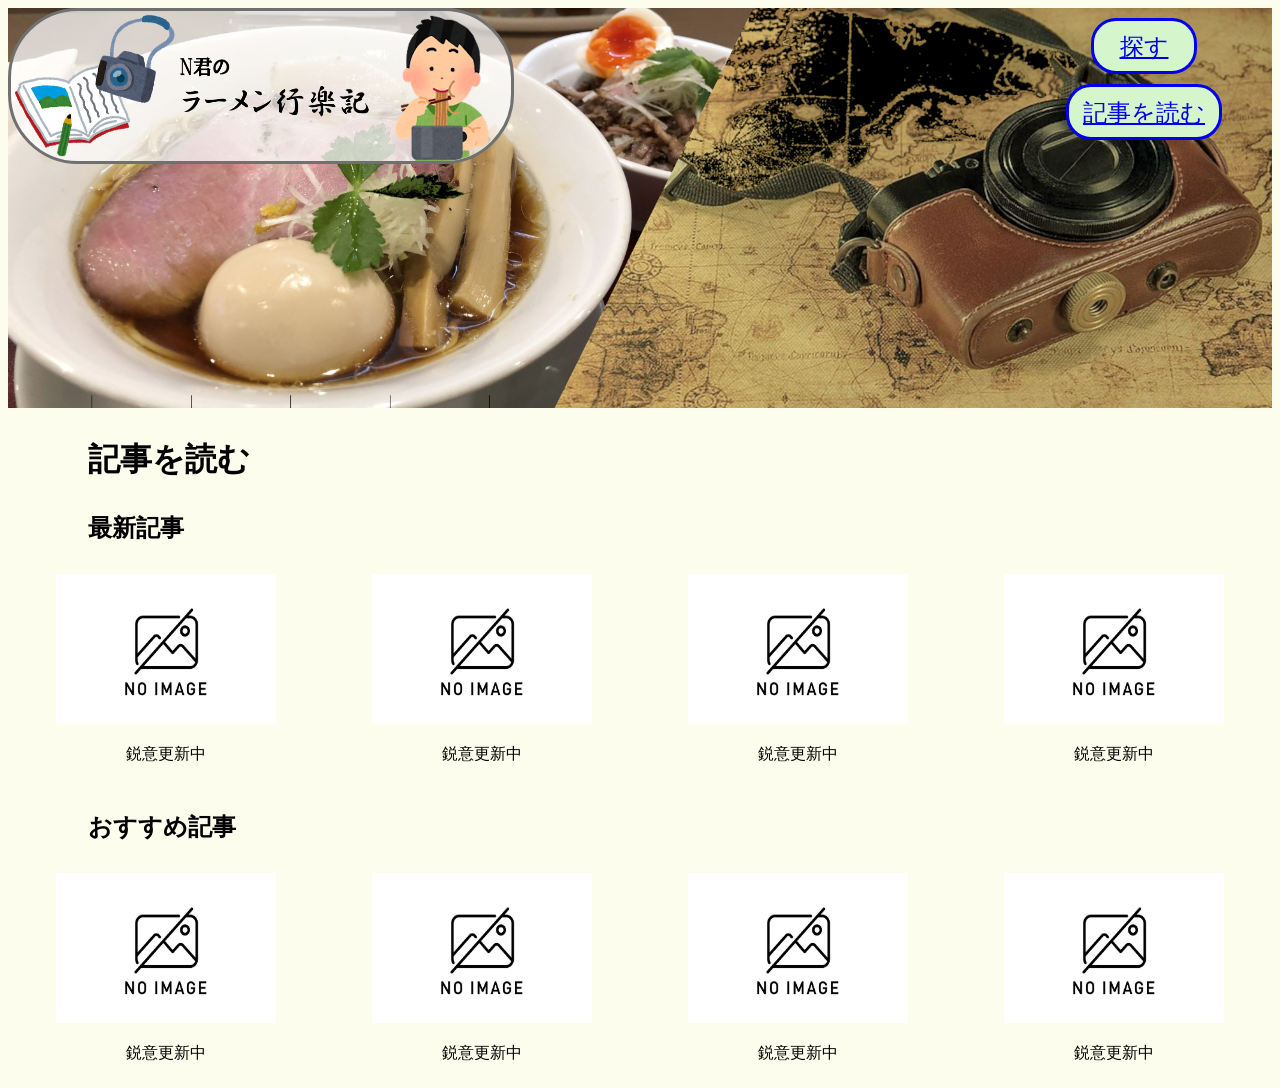
==== article.html @ 2fcb1000 "Create article.html" ====
<!DOCTYPE html>
<html lang="ja">
    <head>
        <meta charset="UTF-8">
        <title>N君のラーメン行楽記</title>
         <!--リセットcss、修飾用cssを入力-->
         <link rel="stylesheet" href="artc-stylesheet.css">
    </head>
    <body>
        <!--テンプレート-->
        <header>
            <!--ラーメン/旅行写真を入れる(background image)-->
            <!--メインページへのリンク付き画像を貼る-->
            <nav>
               <div class="links">
               <div class="links-item">
                   <a href="mainpage.html"><img src="image/タイトル.png" class="main-link " ></a>
               </div>
                <!--探す、記事を読むページへのリンク-->
                    <!--探す-->
               <div class="links-item">
                   <div class="weblinks">
                   <a href="search.html"><div class="weblink-item search">探す</div></a>
                    <!--記事を読む-->
                   <a href="article.html"><div class="weblink-item article">記事を読む</div></a>
                   </div>
               </div>
               </div>
               <!--縦に並べる方とそうでない方で大きくグループ分けし、全体と縦の両方に対してdisplay:flexをかけた-->
            </nav>
       </header>
       <!--ここまでテンプレート-->
       <main>
           <h1 class="title">記事を読む</h1>
           <h2 class="subtitle">最新記事</h2>
           <div class="new-article">
               <div class="item">
                <img src="image/no-image.jpg" class="article-image">
                <p>鋭意更新中</p>
               </div>
               <div class="item">
                <img src="image/no-image.jpg" class="article-image">
                <p>鋭意更新中</p>
               </div>
               <div class="item">
                <img src="image/no-image.jpg" class="article-image">
                <p>鋭意更新中</p>
               </div>
               <div class="item">
                <img src="image/no-image.jpg" class="article-image">
                <p>鋭意更新中</p>
               </div>
           </div>
           <h2 class="subtitle">おすすめ記事</h2>
           <div class="recommend">
            <div class="item">
                <img src="image/no-image.jpg" class="article-image">
                <p>鋭意更新中</p>
               </div>
               <div class="item">
                <img src="image/no-image.jpg" class="article-image">
                <p>鋭意更新中</p>
               </div>
               <div class="item">
                <img src="image/no-image.jpg" class="article-image">
                <p>鋭意更新中</p>
               </div>
               <div class="item">
                <img src="image/no-image.jpg" class="article-image">
                <p>鋭意更新中</p>
               </div>
           </div>
       </main>
    </body>
</html>
---- artc-stylesheet.css ----
@charset "UTF-8";
/*テンプレート*/
body{
    background-color:#fcfddd80
}
/*ヘッダー部分*/
header{
    background-image:url(image/ヘッダー用画像.jpg);
    background-size: cover;
    height: 400px;
}
/*ナビゲーション部分*/
.main-link{
    width: 500px;
    height: 150px;
    background-color: #ffffffb9;
    border-style:solid;
    border-color: #707070;
    border-radius: 70px;
}
.links{
    display:flex;
    justify-content: space-between;
}
.weblinks{
    display:flex;
    flex-direction: column;

}
.weblink-item{
    border-style:solid;
    border-radius: 25px;
    background-color:#D5F5CC;
    font-size:1.5em;
    height:40px;
    text-align: center;
    padding-top:10px;
    margin-top:10px;

}
.search{
    width: 100px;
    margin-left:25px;
}
.article{
    width: 150px;
    margin-right:50px;
}
/*ここまでテンプレート*/
h1.title{
    margin:30px 0px 30px 80px;
}
h2.subtitle{
    margin:30px 0px 30px 80px;
}
.article-image{
    height: 150px;
    width:220px;
}
.item{
    margin:0 15px;
}
.new-article{
    display:flex;
    text-align: center;
    justify-content: space-around;
    flex-wrap:wrap;
}
.recommend{
    display:flex;
    text-align: center;
    justify-content: space-around;
    flex-wrap:wrap;
}
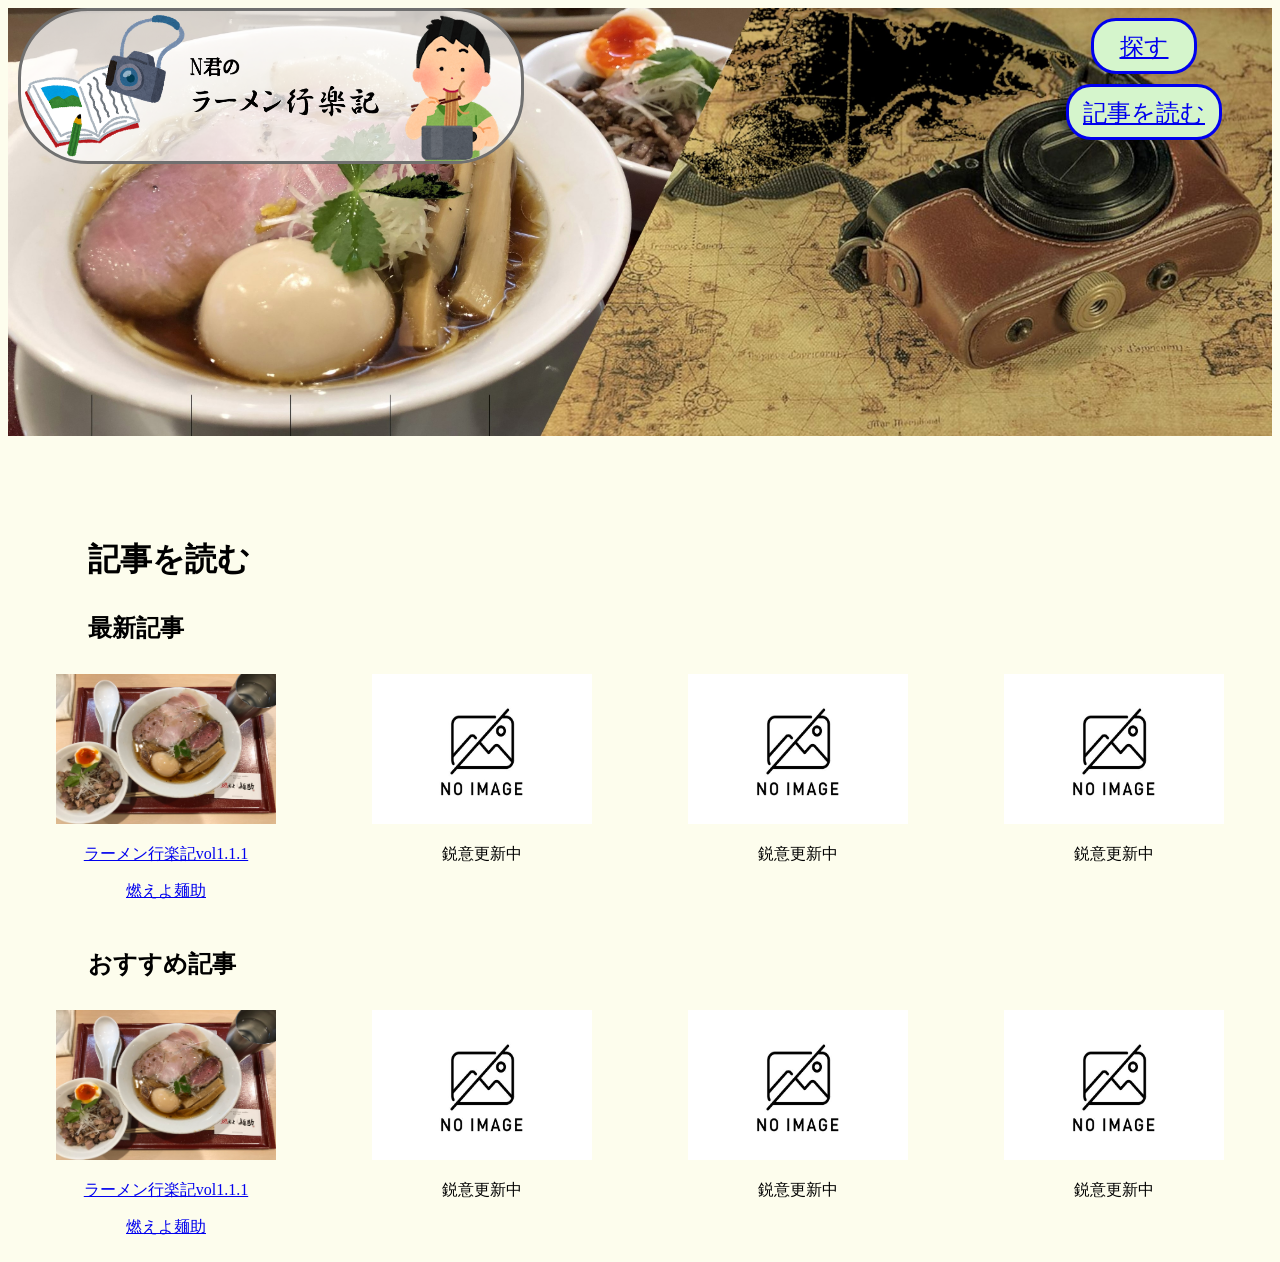
==== commit 3e17a6c8: "Update article.html" ====
--- a/article.html
+++ b/article.html
@@ -1,3 +1,4 @@
+<!--おすすめ記事の更新を忘れないこと-->
 <!DOCTYPE html>
 <html lang="ja">
     <head>
@@ -35,8 +36,11 @@
            <h2 class="subtitle">最新記事</h2>
            <div class="new-article">
                <div class="item">
-                <img src="image/no-image.jpg" class="article-image">
-                <p>鋭意更新中</p>
+                <a href="vol1.1.1.html">
+                <img src="image/ラーメン/燃えよ麺助1.jpg" class="article-image">
+                <p>ラーメン行楽記vol1.1.1</p>
+                <p>燃えよ麺助</p>
+                </a>
                </div>
                <div class="item">
                 <img src="image/no-image.jpg" class="article-image">
@@ -54,8 +58,11 @@
            <h2 class="subtitle">おすすめ記事</h2>
            <div class="recommend">
             <div class="item">
-                <img src="image/no-image.jpg" class="article-image">
-                <p>鋭意更新中</p>
+                <a href="vol1.1.1.html">
+                    <img src="image/ラーメン/燃えよ麺助1.jpg" class="article-image">
+                    <p>ラーメン行楽記vol1.1.1</p>
+                    <p>燃えよ麺助</p>
+                </a>
                </div>
                <div class="item">
                 <img src="image/no-image.jpg" class="article-image">
--- a/artc-stylesheet.css
+++ b/artc-stylesheet.css
@@ -1,14 +1,26 @@
 @charset "UTF-8";
 /*テンプレート*/
+/*2022.3.8追記：モバイル用レイアウトを追加＋ヘッダー画像のレイアウト編集*/
 body{
     background-color:#fcfddd80
 }
 /*ヘッダー部分*/
 header{
     background-image:url(image/ヘッダー用画像.jpg);
-    background-size: cover;
-    height: 400px;
+    background-size:contain;
+    background-repeat:no-repeat;
+    background-position-x: center;
+    width: 100%;
+    height:500px;
 }
+/*モバイル用orデスクトップ縮小サイズ用レイアウト*/
+@media(max-width:900px){
+    header{
+            background-image:url(image/ヘッダー用画像.jpg);
+            background-size: cover;
+            height: 290px;
+        }
+    }
 /*ナビゲーション部分*/
 .main-link{
     width: 500px;
@@ -17,15 +29,43 @@
     border-style:solid;
     border-color: #707070;
     border-radius: 70px;
+    margin:0 10px;
 }
+/*最小縮小用レイアウト*/
+@media(max-width:550px){
+    .main-link{
+        width: 95%;
+        height: 150px;
+        background-color: #ffffffb9;
+        border-style:solid;
+        border-color: #707070;
+        border-radius: 70px;
+    }
+}
+/*モバイル用orデスクトップ縮小サイズ用レイアウト*/
+@media(max-width:900px){
+     .weblink-item{
+            border-style:solid;
+            border-radius: 25px;
+            background-color:#D5F5CC;
+            font-size:1.5em;
+            height:40px;
+            text-align: center;
+            padding-top:10px;
+            margin-top:10px;
+        }
+    .links{
+            display:flex;
+            flex-direction:column;
+        }
+    .weblinks{
+            display:flex;
+            justify-content: space-around;
+        }
+    }
 .links{
     display:flex;
     justify-content: space-between;
-}
-.weblinks{
-    display:flex;
-    flex-direction: column;
-
 }
 .weblink-item{
     border-style:solid;
@@ -53,10 +93,14 @@
 h2.subtitle{
     margin:30px 0px 30px 80px;
 }
-.article-image{
+@media(max-width:1040px){.article-image{
+    height: 270px;
+    width:400px;
+}}
+@media(min-width:1040px){.article-image{
     height: 150px;
     width:220px;
-}
+}}
 .item{
     margin:0 15px;
 }
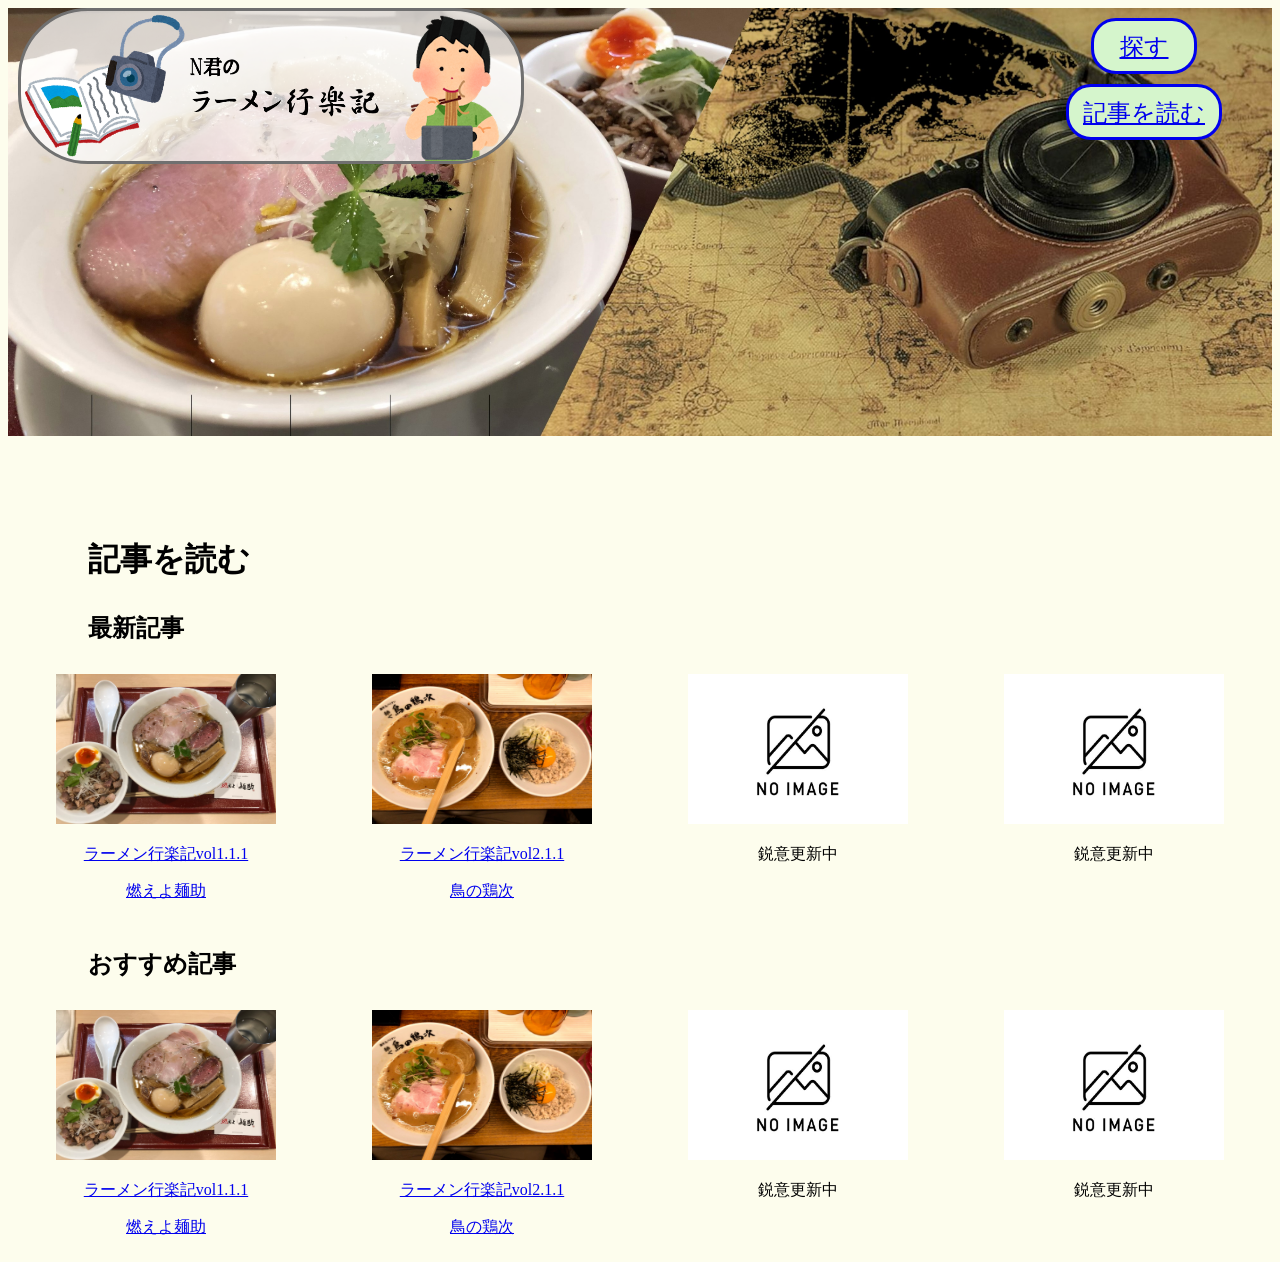
==== commit 6809633c: "Update article.html" ====
--- a/article.html
+++ b/article.html
@@ -43,8 +43,11 @@
                 </a>
                </div>
                <div class="item">
-                <img src="image/no-image.jpg" class="article-image">
-                <p>鋭意更新中</p>
+                <a href="vol2.1.1.html">
+                    <img src="image/ラーメン/鳥の鶏次1.jpg" class="article-image">
+                    <p>ラーメン行楽記vol2.1.1</p>
+                    <p>鳥の鶏次</p>
+                </a>
                </div>
                <div class="item">
                 <img src="image/no-image.jpg" class="article-image">
@@ -65,8 +68,11 @@
                 </a>
                </div>
                <div class="item">
-                <img src="image/no-image.jpg" class="article-image">
-                <p>鋭意更新中</p>
+                <a href="vol2.1.1.html">
+                    <img src="image/ラーメン/鳥の鶏次1.jpg" class="article-image">
+                    <p>ラーメン行楽記vol2.1.1</p>
+                    <p>鳥の鶏次</p>
+                </a>
                </div>
                <div class="item">
                 <img src="image/no-image.jpg" class="article-image">
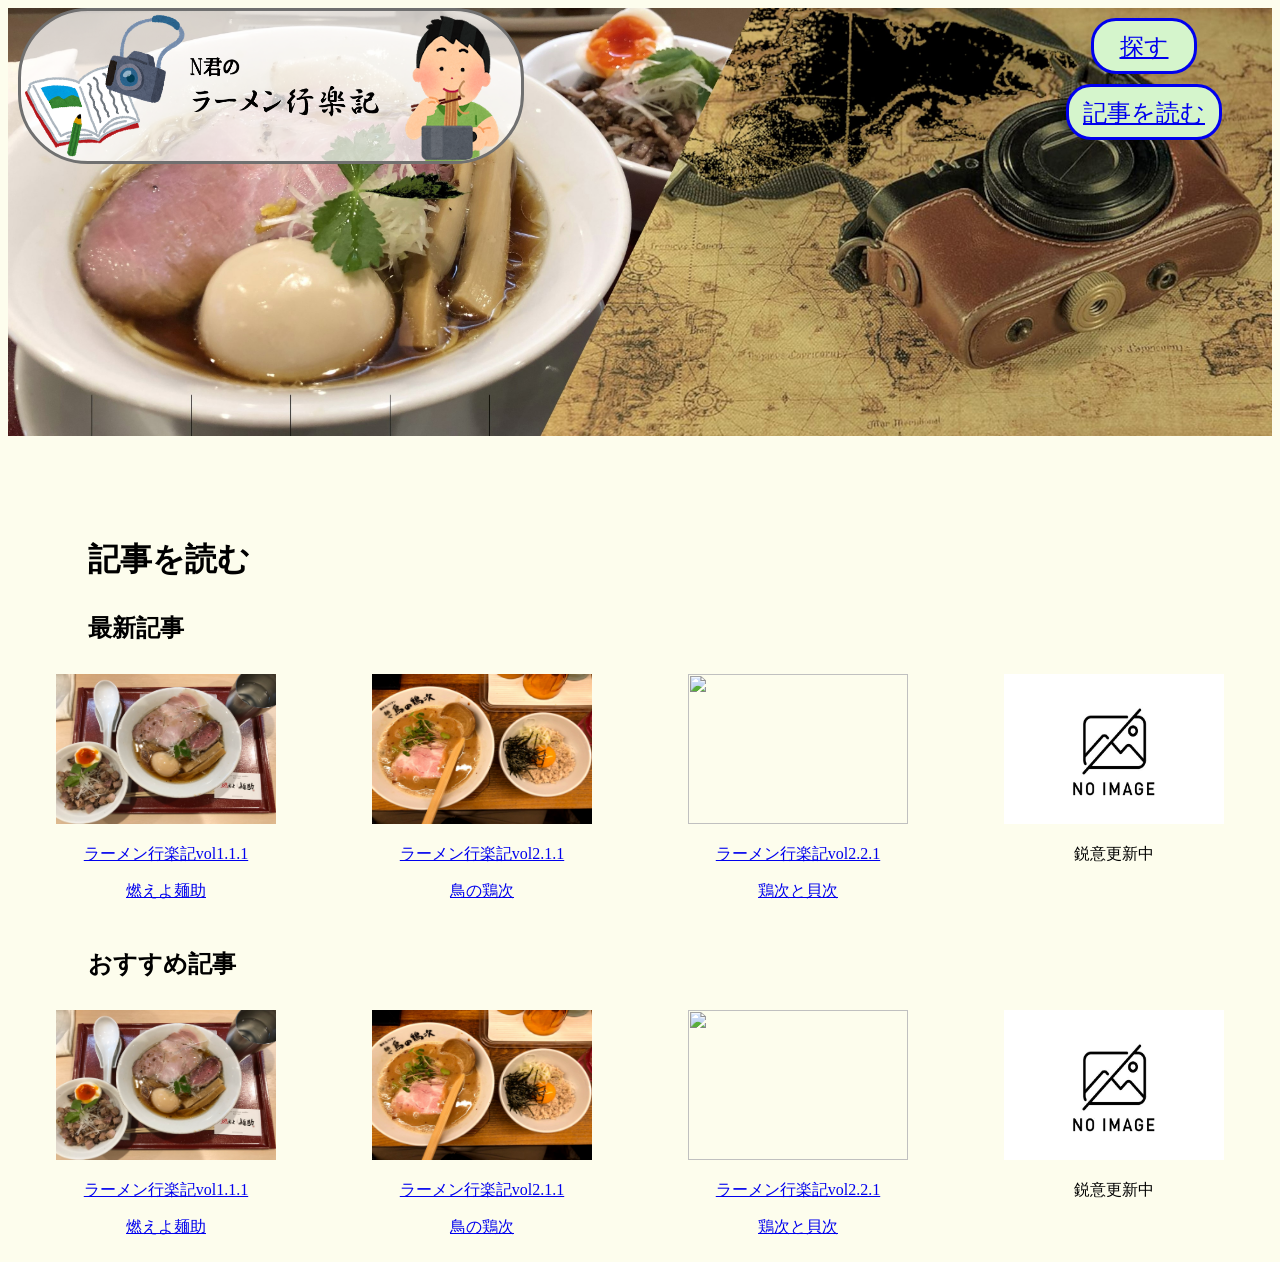
==== commit 59ea73d2: "Update article.html" ====
--- a/article.html
+++ b/article.html
@@ -50,8 +50,11 @@
                 </a>
                </div>
                <div class="item">
-                <img src="image/no-image.jpg" class="article-image">
-                <p>鋭意更新中</p>
+                <a href="vol2.2.1.html">
+                    <img src="image/ラーメン/鶏次と貝次1.jpg" class="article-image">
+                    <p>ラーメン行楽記vol2.2.1</p>
+                    <p>鶏次と貝次</p>
+                </a>
                </div>
                <div class="item">
                 <img src="image/no-image.jpg" class="article-image">
@@ -75,8 +78,11 @@
                 </a>
                </div>
                <div class="item">
-                <img src="image/no-image.jpg" class="article-image">
-                <p>鋭意更新中</p>
+                <a href="vol2.2.1.html">
+                    <img src="image/ラーメン/鶏次と貝次1.jpg" class="article-image">
+                    <p>ラーメン行楽記vol2.2.1</p>
+                    <p>鶏次と貝次</p>
+                </a>
                </div>
                <div class="item">
                 <img src="image/no-image.jpg" class="article-image">
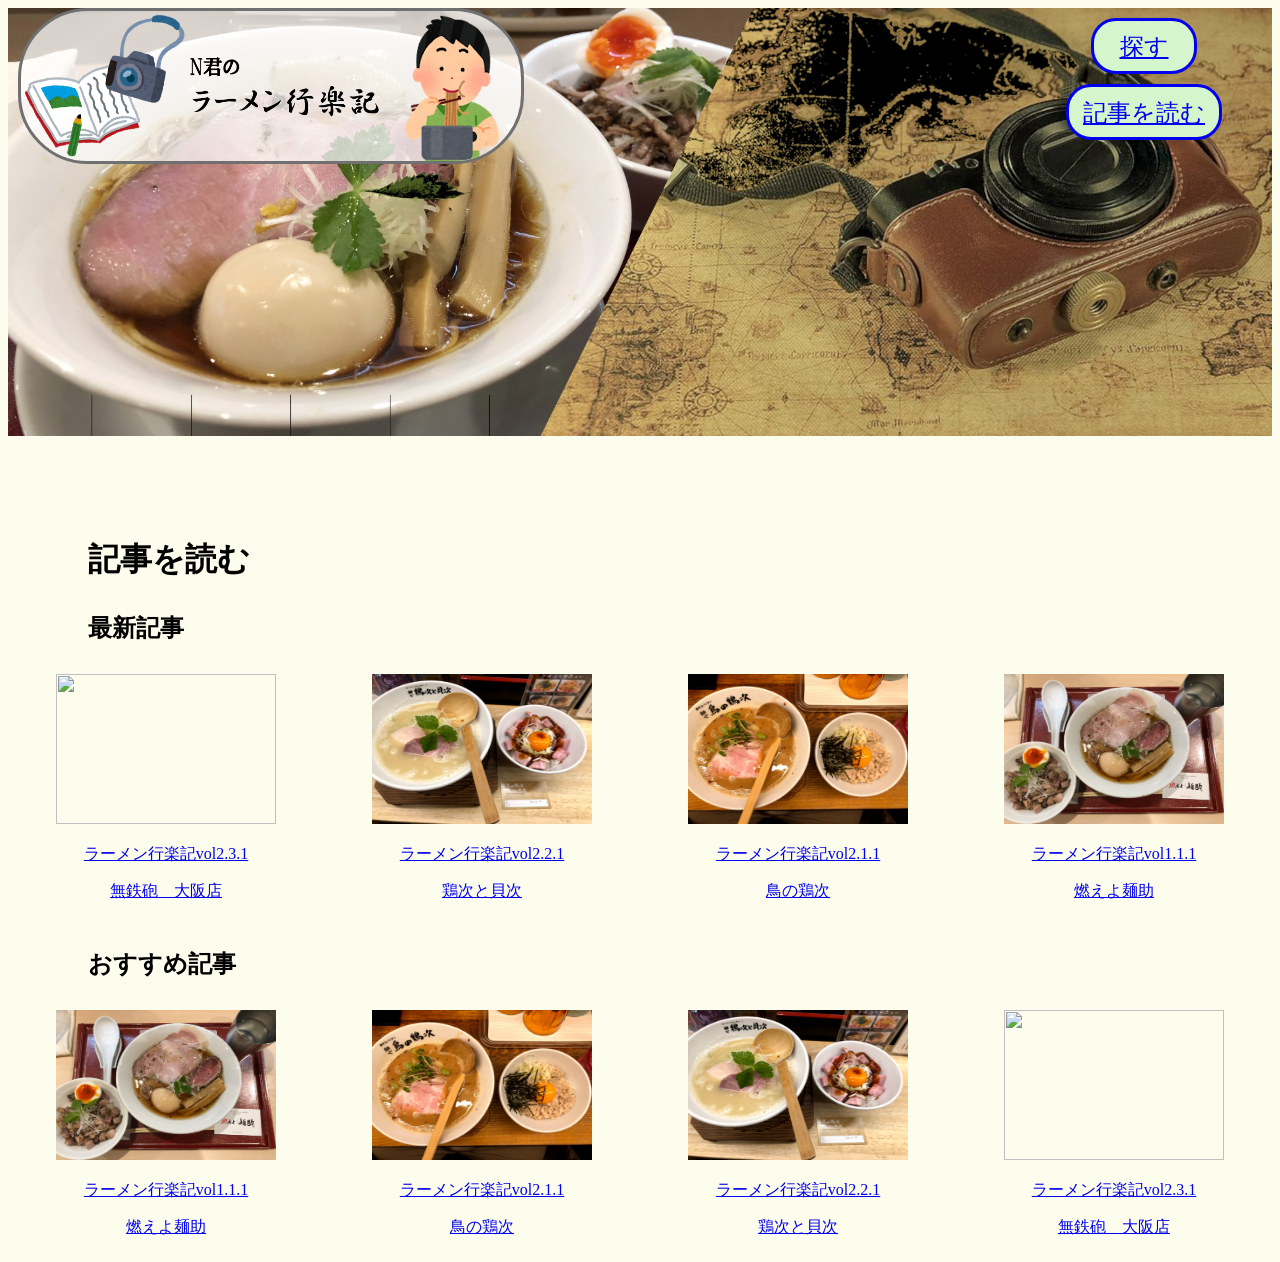
==== commit 5b3a2708: "Update article.html" ====
--- a/article.html
+++ b/article.html
@@ -35,30 +35,33 @@
            <h1 class="title">記事を読む</h1>
            <h2 class="subtitle">最新記事</h2>
            <div class="new-article">
-               <div class="item">
-                <a href="vol1.1.1.html">
-                <img src="image/ラーメン/燃えよ麺助1.jpg" class="article-image">
-                <p>ラーメン行楽記vol1.1.1</p>
-                <p>燃えよ麺助</p>
-                </a>
-               </div>
-               <div class="item">
-                <a href="vol2.1.1.html">
-                    <img src="image/ラーメン/鳥の鶏次1.jpg" class="article-image">
-                    <p>ラーメン行楽記vol2.1.1</p>
-                    <p>鳥の鶏次</p>
-                </a>
-               </div>
-               <div class="item">
-                <a href="vol2.2.1.html">
-                    <img src="image/ラーメン/鶏次と貝次1.jpg" class="article-image">
-                    <p>ラーメン行楽記vol2.2.1</p>
-                    <p>鶏次と貝次</p>
-                </a>
-               </div>
-               <div class="item">
-                <img src="image/no-image.jpg" class="article-image">
-                <p>鋭意更新中</p>
+                <div class="item">
+                    <a href="vol2.3.1.html">
+                        <img src="image/ラーメン/無鉄砲1.HEIC" class="article-image">
+                        <p>ラーメン行楽記vol2.3.1</p>
+                        <p>無鉄砲　大阪店</p>
+                    </a>
+                </div>
+                <div class="item">
+                    <a href="vol2.2.1.html">
+                        <img src="image/ラーメン/鶏次と貝次1.jpg" class="article-image">
+                        <p>ラーメン行楽記vol2.2.1</p>
+                        <p>鶏次と貝次</p>
+                    </a>
+                </div>
+                <div class="item">
+                    <a href="vol2.1.1.html">
+                        <img src="image/ラーメン/鳥の鶏次1.jpg" class="article-image">
+                        <p>ラーメン行楽記vol2.1.1</p>
+                        <p>鳥の鶏次</p>
+                    </a>
+                </div>
+                <div class="item">
+                    <a href="vol1.1.1.html">
+                        <img src="image/ラーメン/燃えよ麺助1.jpg" class="article-image">
+                        <p>ラーメン行楽記vol1.1.1</p>
+                        <p>燃えよ麺助</p>
+                    </a>
                </div>
            </div>
            <h2 class="subtitle">おすすめ記事</h2>
@@ -85,8 +88,11 @@
                 </a>
                </div>
                <div class="item">
-                <img src="image/no-image.jpg" class="article-image">
-                <p>鋭意更新中</p>
+                <a href="vol2.3.1.html">
+                    <img src="image/ラーメン/無鉄砲1.HEIC" class="article-image">
+                    <p>ラーメン行楽記vol2.3.1</p>
+                    <p>無鉄砲　大阪店</p>
+                </a>
                </div>
            </div>
        </main>
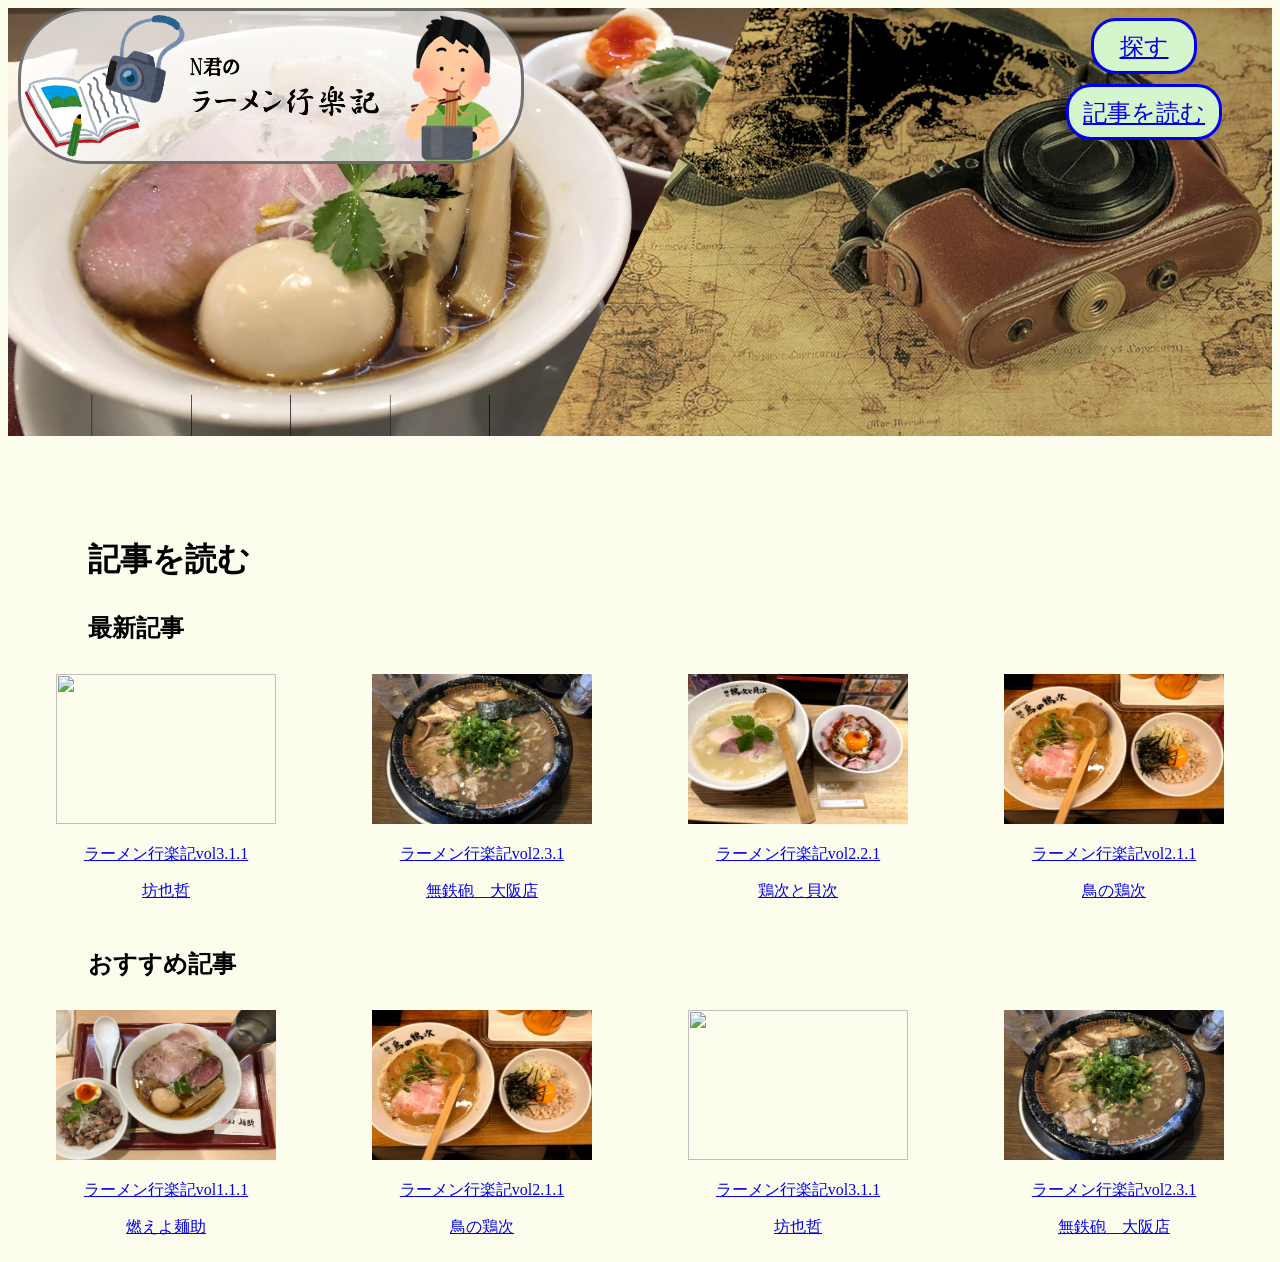
==== commit 27b09557: "Update article.html" ====
--- a/article.html
+++ b/article.html
@@ -36,8 +36,15 @@
            <h2 class="subtitle">最新記事</h2>
            <div class="new-article">
                 <div class="item">
+                    <a href="vol3.1.1.html">
+                        <img src="image/ラーメン/坊也哲1.JPG" class="article-image">
+                        <p>ラーメン行楽記vol3.1.1</p>
+                        <p>坊也哲</p>
+                    </a>
+                </div>
+                <div class="item">
                     <a href="vol2.3.1.html">
-                        <img src="image/ラーメン/無鉄砲1.HEIC" class="article-image">
+                        <img src="image/ラーメン/無鉄砲1.jpg" class="article-image">
                         <p>ラーメン行楽記vol2.3.1</p>
                         <p>無鉄砲　大阪店</p>
                     </a>
@@ -56,13 +63,6 @@
                         <p>鳥の鶏次</p>
                     </a>
                 </div>
-                <div class="item">
-                    <a href="vol1.1.1.html">
-                        <img src="image/ラーメン/燃えよ麺助1.jpg" class="article-image">
-                        <p>ラーメン行楽記vol1.1.1</p>
-                        <p>燃えよ麺助</p>
-                    </a>
-               </div>
            </div>
            <h2 class="subtitle">おすすめ記事</h2>
            <div class="recommend">
@@ -81,15 +81,15 @@
                 </a>
                </div>
                <div class="item">
-                <a href="vol2.2.1.html">
-                    <img src="image/ラーメン/鶏次と貝次1.jpg" class="article-image">
-                    <p>ラーメン行楽記vol2.2.1</p>
-                    <p>鶏次と貝次</p>
+                <a href="vol3.1.1.html">
+                    <img src="image/ラーメン/坊也哲1.JPG" class="article-image">
+                    <p>ラーメン行楽記vol3.1.1</p>
+                    <p>坊也哲</p>
                 </a>
                </div>
                <div class="item">
                 <a href="vol2.3.1.html">
-                    <img src="image/ラーメン/無鉄砲1.HEIC" class="article-image">
+                    <img src="image/ラーメン/無鉄砲1.jpg" class="article-image">
                     <p>ラーメン行楽記vol2.3.1</p>
                     <p>無鉄砲　大阪店</p>
                 </a>
